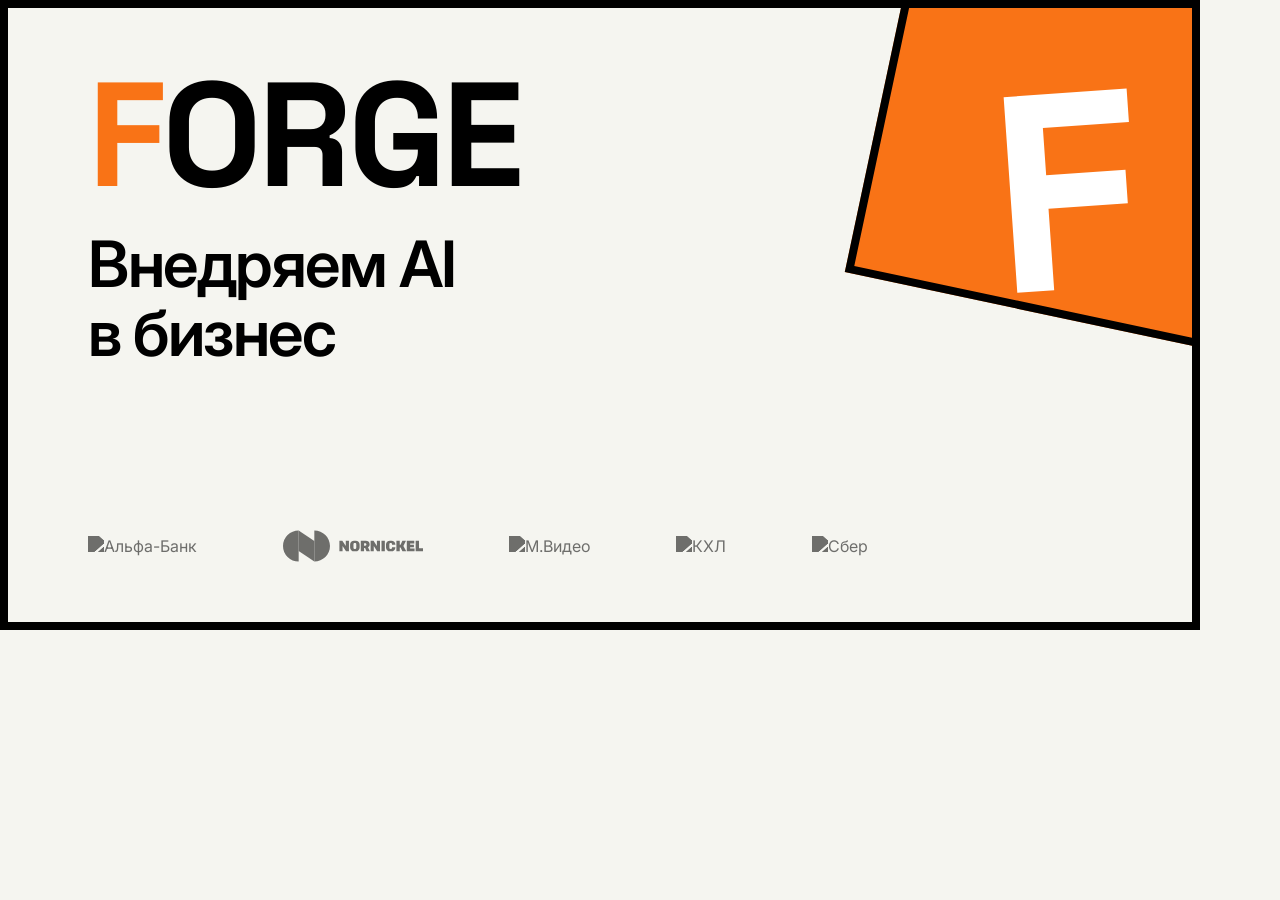
==== og-template.html @ 01ffa8d4 "chore: consolidate landing dir — add SEO files (robots, sitemap, og, favicons) + .gitignore" ====
<!DOCTYPE html>
<html lang="ru">
<head>
  <meta charset="UTF-8">
  <title>Forge OG</title>
  <link rel="preconnect" href="https://fonts.googleapis.com">
  <link rel="preconnect" href="https://fonts.gstatic.com" crossorigin>
  <link href="https://fonts.googleapis.com/css2?family=Inter:wght@400;600&family=Space+Grotesk:wght@700&display=swap" rel="stylesheet">
  <style>
    *,*::before,*::after{margin:0;padding:0;box-sizing:border-box;}
    html,body{
      width:1200px;height:630px;
      font-family:'Inter',-apple-system,Helvetica,Arial,sans-serif;
      background:#F5F5F0;color:#000;
      overflow:hidden;
    }
    .frame{
      position:relative;
      width:1200px;height:630px;
      border:8px solid #000;
      background:#F5F5F0;
      padding:60px 80px 60px;
      display:flex;flex-direction:column;justify-content:space-between;
      overflow:hidden;
    }
    .top{
      position:relative;z-index:2;
    }
    .brand{
      font-family:'Space Grotesk','Arial Black',Arial,sans-serif;
      font-weight:700;
      font-size:148px;
      line-height:0.9;
      letter-spacing:-4px;
      color:#000;
    }
    .brand .f{color:#F97316;}
    .headline{
      font-family:'Inter','Helvetica Neue',Helvetica,Arial,sans-serif;
      font-weight:600;
      font-size:64px;
      line-height:1.08;
      letter-spacing:-1.5px;
      margin-top:28px;
      max-width:820px;
    }
    .logos{
      position:relative;z-index:2;
      width:780px;
      display:flex;align-items:center;justify-content:space-between;
      filter:grayscale(1) brightness(0) contrast(1);
      opacity:0.55;
    }
    .logos img{
      max-height:48px;
      max-width:140px;
      width:auto;height:auto;
      object-fit:contain;
      flex-shrink:0;
    }
    .accent{
      position:absolute;
      right:-90px;top:-90px;
      width:400px;height:400px;
      background:#F97316;
      border:8px solid #000;
      transform:rotate(12deg);
      z-index:1;
    }
    .accent-f{
      position:absolute;
      right:50px;top:70px;
      font-family:'Space Grotesk','Arial Black',Arial,sans-serif;
      font-weight:700;
      font-size:280px;
      line-height:0.82;
      color:#fff;
      z-index:2;
      transform:rotate(-4deg);
    }
  </style>
</head>
<body>
  <div class="frame">
    <div class="accent"></div>
    <div class="accent-f">F</div>
    <div class="top">
      <div class="brand"><span class="f">F</span>ORGE</div>
      <div class="headline">Внедряем AI<br>в&nbsp;бизнес</div>
    </div>
    <div class="logos">
      <img src="assets/logos/alfa-bank.png" alt="Альфа-Банк">
      <img src="assets/logos/nornickel.svg" alt="Норникель">
      <img src="assets/logos/mvideo.png" alt="М.Видео">
      <img src="assets/logos/khl.png" alt="КХЛ">
      <img src="assets/logos/sber.png" alt="Сбер">
    </div>
  </div>
</body>
</html>
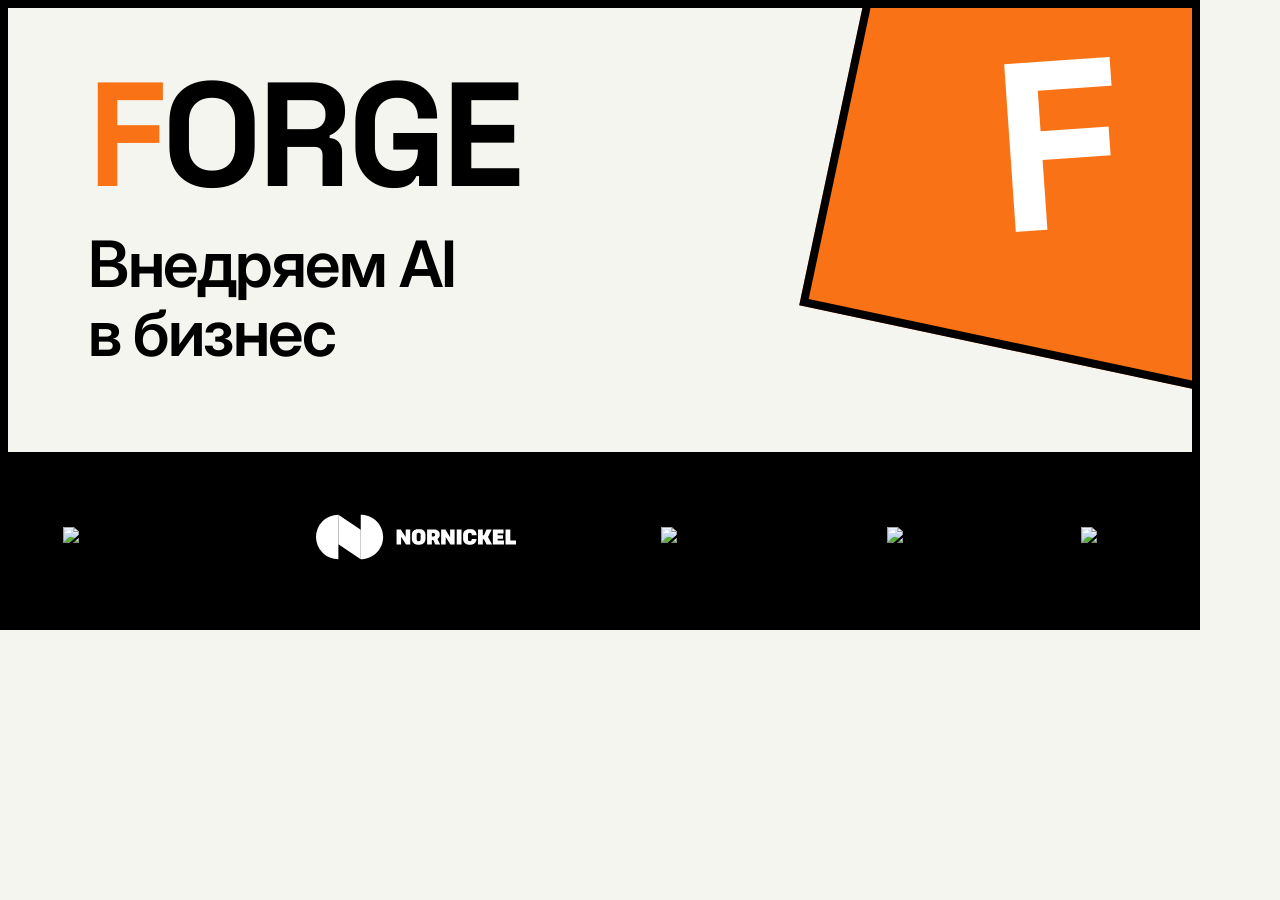
==== commit 9e48f5cb: "seo: og-image — bigger logos, boost mvideo, lift F in accent - remove НАМ ДОВЕРЯЮТ label (invisible " ====
--- a/og-template.html
+++ b/og-template.html
@@ -19,7 +19,7 @@
       width:1200px;height:630px;
       border:8px solid #000;
       background:#F5F5F0;
-      padding:60px 80px 60px;
+      padding:60px 80px 0;
       display:flex;flex-direction:column;justify-content:space-between;
       overflow:hidden;
     }
@@ -44,24 +44,35 @@
       margin-top:28px;
       max-width:820px;
     }
+    .bottom{
+      position:absolute;
+      left:0;right:0;bottom:0;
+      height:170px;
+      z-index:3;
+      background:#000;
+      padding:30px 55px;
+      display:flex;
+      align-items:center;
+    }
     .logos{
-      position:relative;z-index:2;
-      width:780px;
       display:flex;align-items:center;justify-content:space-between;
-      filter:grayscale(1) brightness(0) contrast(1);
-      opacity:0.55;
+      width:100%;
     }
     .logos img{
-      max-height:48px;
-      max-width:140px;
+      max-height:80px;
+      max-width:200px;
       width:auto;height:auto;
       object-fit:contain;
       flex-shrink:0;
     }
+    .logos img.logo-mvideo{
+      max-width:260px;
+      max-height:90px;
+    }
     .accent{
       position:absolute;
-      right:-90px;top:-90px;
-      width:400px;height:400px;
+      right:-110px;top:-110px;
+      width:460px;height:460px;
       background:#F97316;
       border:8px solid #000;
       transform:rotate(12deg);
@@ -69,10 +80,10 @@
     }
     .accent-f{
       position:absolute;
-      right:50px;top:70px;
+      right:70px;top:40px;
       font-family:'Space Grotesk','Arial Black',Arial,sans-serif;
       font-weight:700;
-      font-size:280px;
+      font-size:240px;
       line-height:0.82;
       color:#fff;
       z-index:2;
@@ -88,12 +99,14 @@
       <div class="brand"><span class="f">F</span>ORGE</div>
       <div class="headline">Внедряем AI<br>в&nbsp;бизнес</div>
     </div>
-    <div class="logos">
-      <img src="assets/logos/alfa-bank.png" alt="Альфа-Банк">
-      <img src="assets/logos/nornickel.svg" alt="Норникель">
-      <img src="assets/logos/mvideo.png" alt="М.Видео">
-      <img src="assets/logos/khl.png" alt="КХЛ">
-      <img src="assets/logos/sber.png" alt="Сбер">
+    <div class="bottom">
+      <div class="logos">
+        <img src="assets/logos/alfa-bank.png" alt="Альфа-Банк">
+        <img src="assets/logos/nornickel.svg" alt="Норникель">
+        <img class="logo-mvideo" src="assets/logos/mvideo.png" alt="М.Видео">
+        <img src="assets/logos/khl.png" alt="КХЛ">
+        <img src="assets/logos/sber.png" alt="Сбер">
+      </div>
     </div>
   </div>
 </body>
